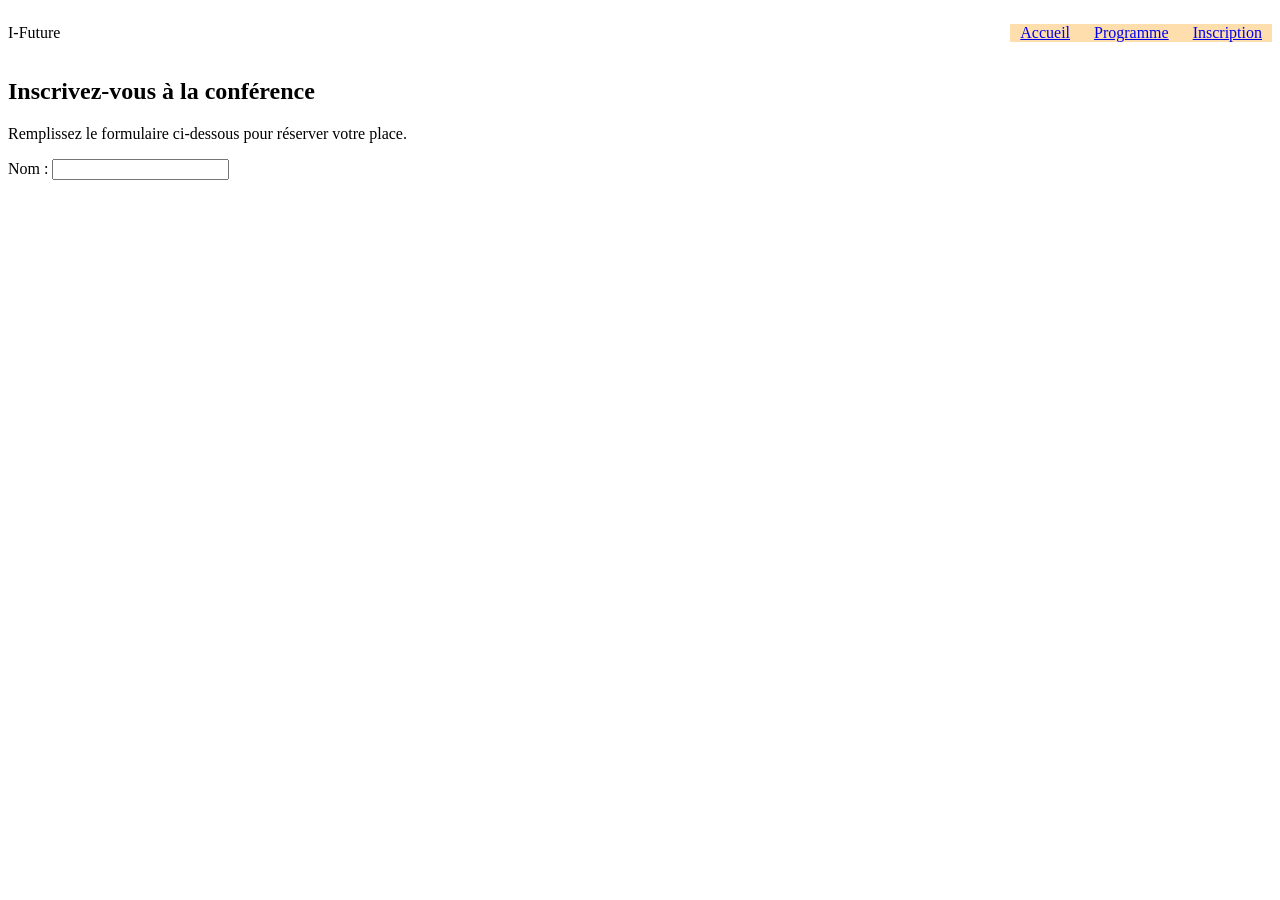
==== inscription.html @ d82d799b "Ma premiere commit du projet" ====
<!DOCTYPE html>
<html lang="fr">
<head>
    <meta charset="UTF-8">
    <meta name="viewport" content="width=device-width, initial-scale=1.0">
    <link rel="stylesheet" href="style.css">
    <title>Tech Future 2025</title>
</head>
<body>
    <header>
        <div class="logo">
            <p>I<span>-</span>Future</p>
        </div>
        <nav class="menu">
            <a href="acceuil.html">Accueil</a>
            <a href="program.html">Programme</a>
            <a href="inscription.html">Inscription</a>
        </nav>
    </header>
    <main>
        <div>
            <h2>Inscrivez-vous à la conférence</h2>
            <p>Remplissez le formulaire ci-dessous pour réserver votre place.</p>
            
        </div>
        <div class="formulaire">
            <form action="" method="post">
                <label for="nom">Nom :</label>
                <input type="text" name="nom" id="nom">
                
            </form>
        </div>
    </main>
    <footer>

    </footer>
</body>
</html>
---- style.css ----
header {
    display: flex;
    justify-content: space-between;
    align-items: center;
}
.menu {
    background-color: navajowhite;
}
.menu a {
    padding: 10px 10px;
}
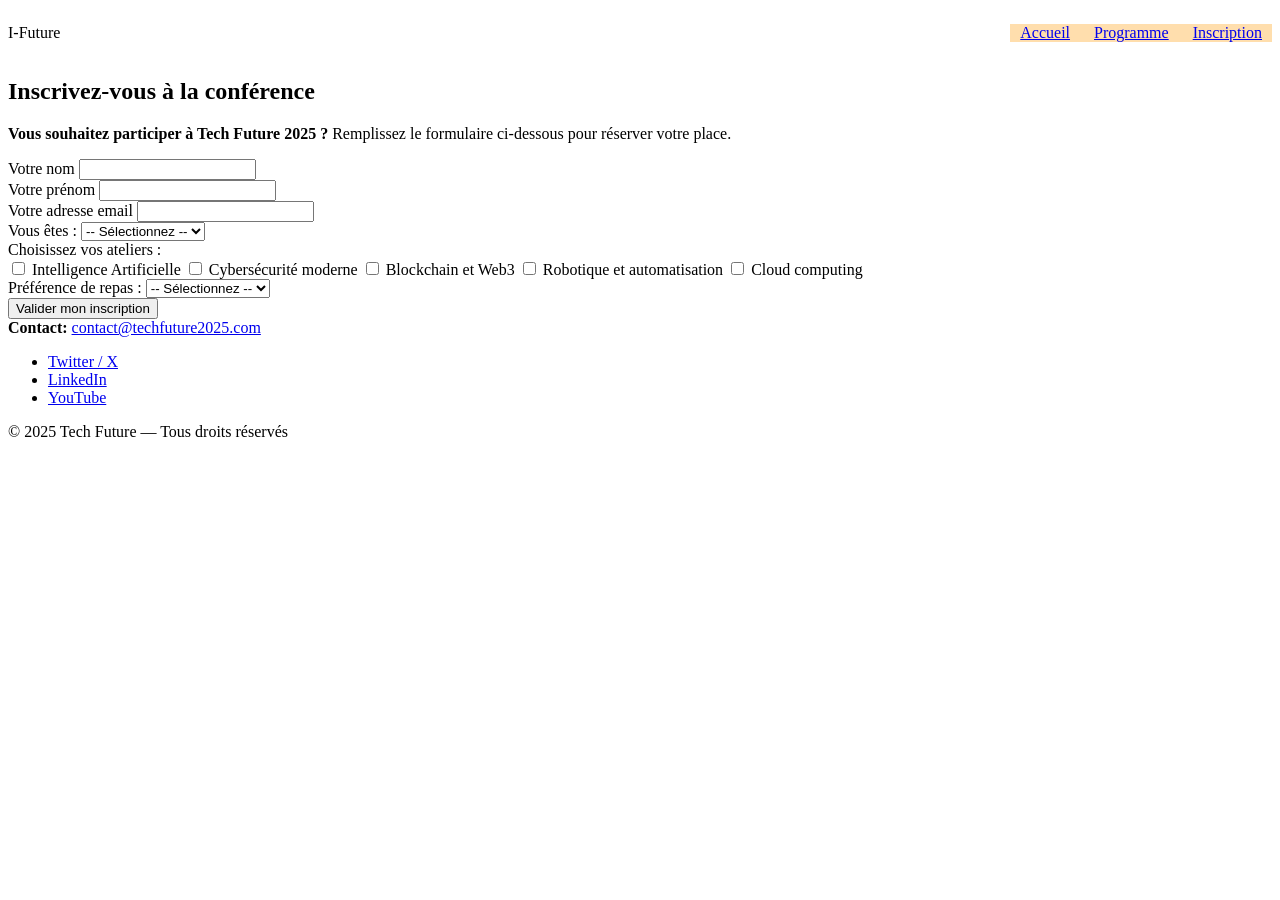
==== commit 010e2315: "Amélioration de la pages d'accceuil. Ajout du programme et formulaire d’inscription ." ====
--- a/inscription.html
+++ b/inscription.html
@@ -4,7 +4,7 @@
     <meta charset="UTF-8">
     <meta name="viewport" content="width=device-width, initial-scale=1.0">
     <link rel="stylesheet" href="style.css">
-    <title>Tech Future 2025</title>
+    <title>Inscription | Tech Future 2025</title>
 </head>
 <body>
     <header>
@@ -20,19 +20,83 @@
     <main>
         <div>
             <h2>Inscrivez-vous à la conférence</h2>
-            <p>Remplissez le formulaire ci-dessous pour réserver votre place.</p>
+            <p><span><strong>Vous souhaitez participer à Tech Future 2025 ?</strong></span> Remplissez le formulaire ci-dessous pour réserver votre place.</p>
             
         </div>
         <div class="formulaire">
-            <form action="" method="post">
-                <label for="nom">Nom :</label>
-                <input type="text" name="nom" id="nom">
+            <form class="form-inscrire" action="#" method="post">
+                <div class="form-group">
+                    <label for="nom">Votre nom</label>
+                    <input type="text" id="nom" name="nom" required>
+                </div>
                 
+                <div class="form-group">
+                    <label for="prenom">Votre prénom</label>
+                    <input type="text" id="prenom" name="prenom" required>
+                </div>
+                
+                <div class="form-group">
+                    <label for="email">Votre adresse email</label>
+                    <input type="email" id="email" name="email" required>
+                </div>
+                
+                <div class="form-group">
+                    <label for="categorie">Vous êtes :</label>
+                    <select id="categorie" name="categorie" required>
+                        <option value="">-- Sélectionnez --</option>
+                        <option value="participant">Participant</option>
+                        <option value="etudiant">Étudiant</option>
+                        <option value="conferencier">Conférencier</option>
+                    </select>
+                </div>
+                
+                <div class="form-group">
+                    <label>Choisissez vos ateliers :</label>
+                    <div class="checkbox-group">
+                        <label>
+                            <input type="checkbox" name="ateliers" value="ia"> Intelligence Artificielle
+                        </label>
+                        <label>
+                            <input type="checkbox" name="ateliers" value="cybersecurite"> Cybersécurité moderne
+                        </label>
+                        <label>
+                            <input type="checkbox" name="ateliers" value="blockchain"> Blockchain et Web3
+                        </label>
+                        <label>
+                            <input type="checkbox" name="ateliers" value="robotique"> Robotique et automatisation
+                        </label>
+                        <label>
+                            <input type="checkbox" name="ateliers" value="cloud"> Cloud computing
+                        </label>
+                    </div>
+                </div>
+                
+                <div class="form-group">
+                    <label for="repas">Préférence de repas :</label>
+                    <select id="repas" name="repas" required>
+                        <option value="">-- Sélectionnez --</option>
+                        <option value="standard">Standard</option>
+                        <option value="vegetarien">Végétarien</option>
+                        <option value="sans-allergene">Sans allergène</option>
+                    </select>
+                </div>
+                
+                <button type="submit" class="submit-button">Valider mon inscription</button>
             </form>
         </div>
     </main>
     <footer>
-
+        <div class="contact">
+            <strong>Contact: </strong><a href="mailto:contact@techfuture2025.com">contact@techfuture2025.com</a>
+        </div>
+        <ul class="socials">
+            <li><a href="#twitter">Twitter / X</a></li>
+            <li><a href="#linkedin">LinkedIn</a></li>
+            <li><a href="#youtube">YouTube</a></li>
+        </ul>
+        <div class="legal">
+            © 2025 Tech Future — Tous droits réservés
+        </div>
     </footer>
 </body>
 </html>
--- a/style.css
+++ b/style.css
@@ -8,4 +8,4 @@
 }
 .menu a {
     padding: 10px 10px;
-}+}
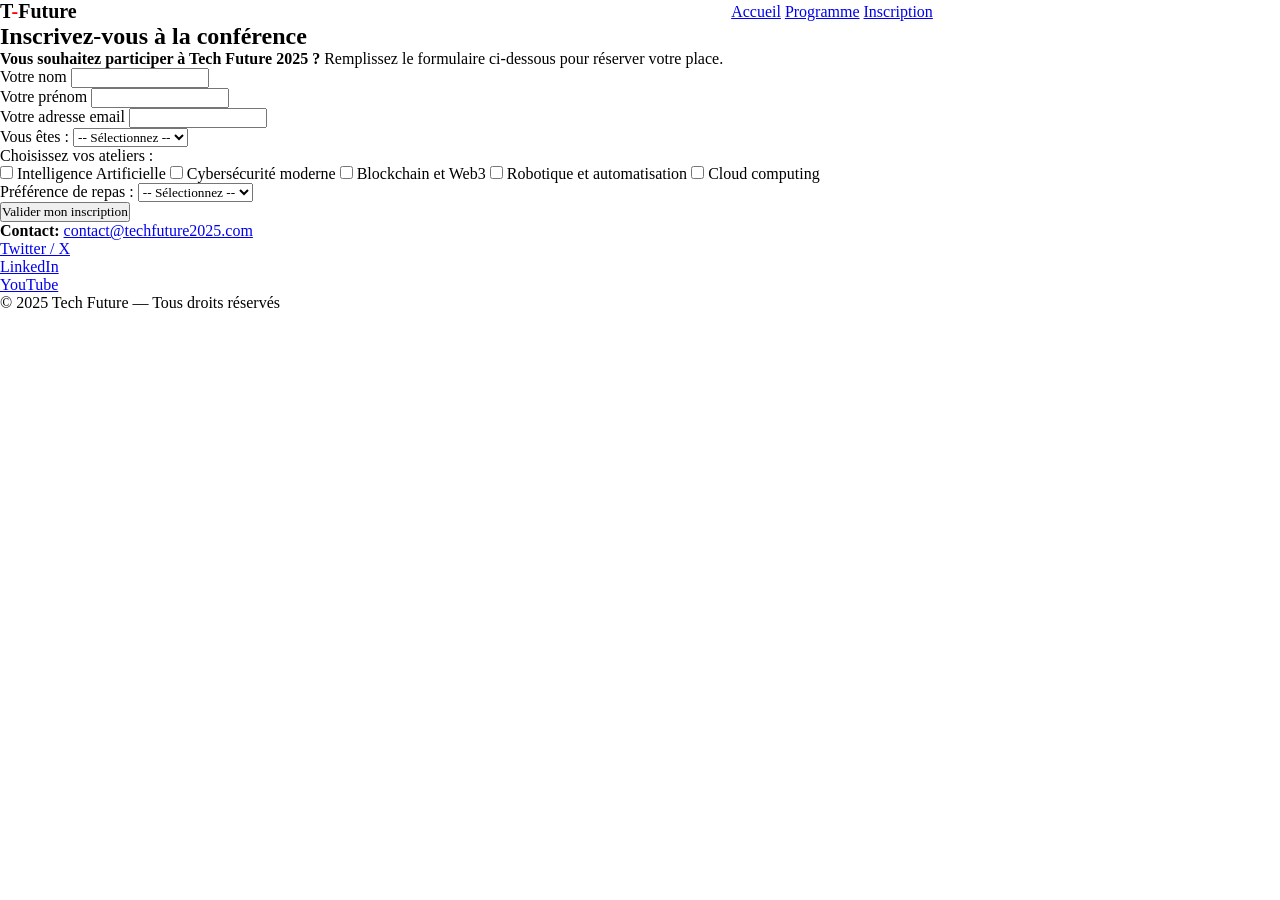
==== commit e7fc3b0a: "Ajoute d'un boutton Participer dans la barre, et aussi un du CSS" ====
--- a/inscription.html
+++ b/inscription.html
@@ -8,14 +8,19 @@
 </head>
 <body>
     <header>
-        <div class="logo">
-            <p>I<span>-</span>Future</p>
+        <div class="logo-div">
+            <div class="logo">
+                <p>T<span>-</span>Future</p>
+            </div>
         </div>
         <nav class="menu">
             <a href="acceuil.html">Accueil</a>
             <a href="program.html">Programme</a>
             <a href="inscription.html">Inscription</a>
         </nav>
+        <div class="btn-header">
+            
+        </div>        
     </header>
     <main>
         <div>
--- a/style.css
+++ b/style.css
@@ -1,11 +1,43 @@
+* {
+    margin: 0;
+    padding: 0;
+    box-sizing: border-box;
+    font-family:Cochin, Georgia, Times, 'Times New Roman', serif;
+}
+body {
+
+}
 header {
     display: flex;
     justify-content: space-between;
-    align-items: center;
+    align-items:center;
+    width: 100%;
 }
-.menu {
-    background-color: navajowhite;
+.logo {
+    font-weight: bold;
+    font-size: 20px;
 }
-.menu a {
-    padding: 10px 10px;
+.logo-div {
+    width: 30%;
 }
+.logo span {
+    color: red;
+}
+.menu ul {
+    display: flex;
+    justify-content: space-between;
+    width: 40%;
+    list-style: none;
+}
+.menu ul li {
+    padding: 10px 20px;
+}
+.menu ul li a{
+    text-decoration: none;
+}
+.bienvenue {
+    color:rgb(4, 122, 225)
+}
+section h2 {
+
+}
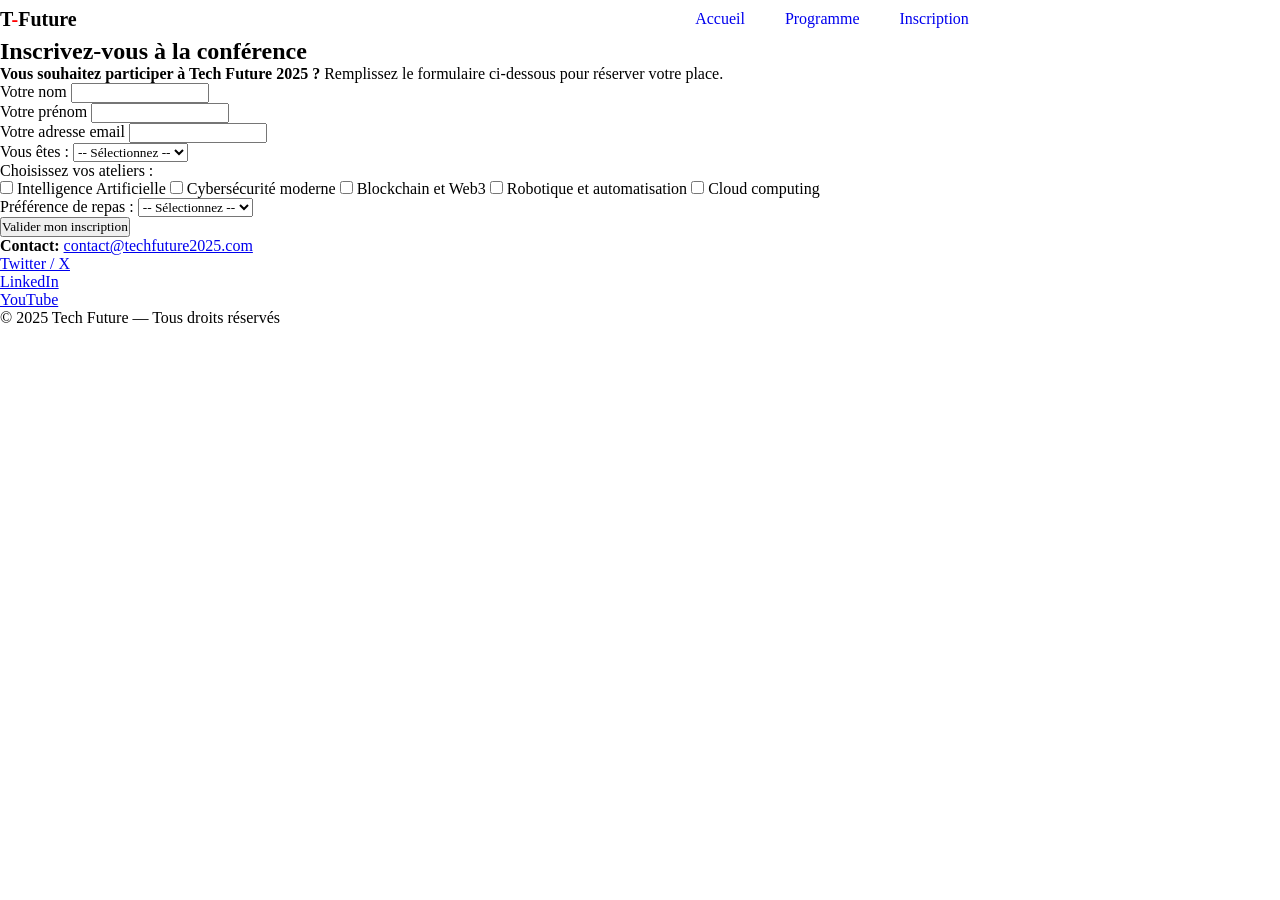
==== commit ab2d3b96: "Quelque modifications" ====
--- a/inscription.html
+++ b/inscription.html
@@ -14,9 +14,11 @@
             </div>
         </div>
         <nav class="menu">
-            <a href="acceuil.html">Accueil</a>
-            <a href="program.html">Programme</a>
-            <a href="inscription.html">Inscription</a>
+            <ul>          
+                <li><a href="acceuil.html">Accueil</a></li>
+                <li><a href="program.html">Programme</a></li>
+                <li><a href="inscription.html">Inscription</a></li>
+            </ul>
         </nav>
         <div class="btn-header">
             
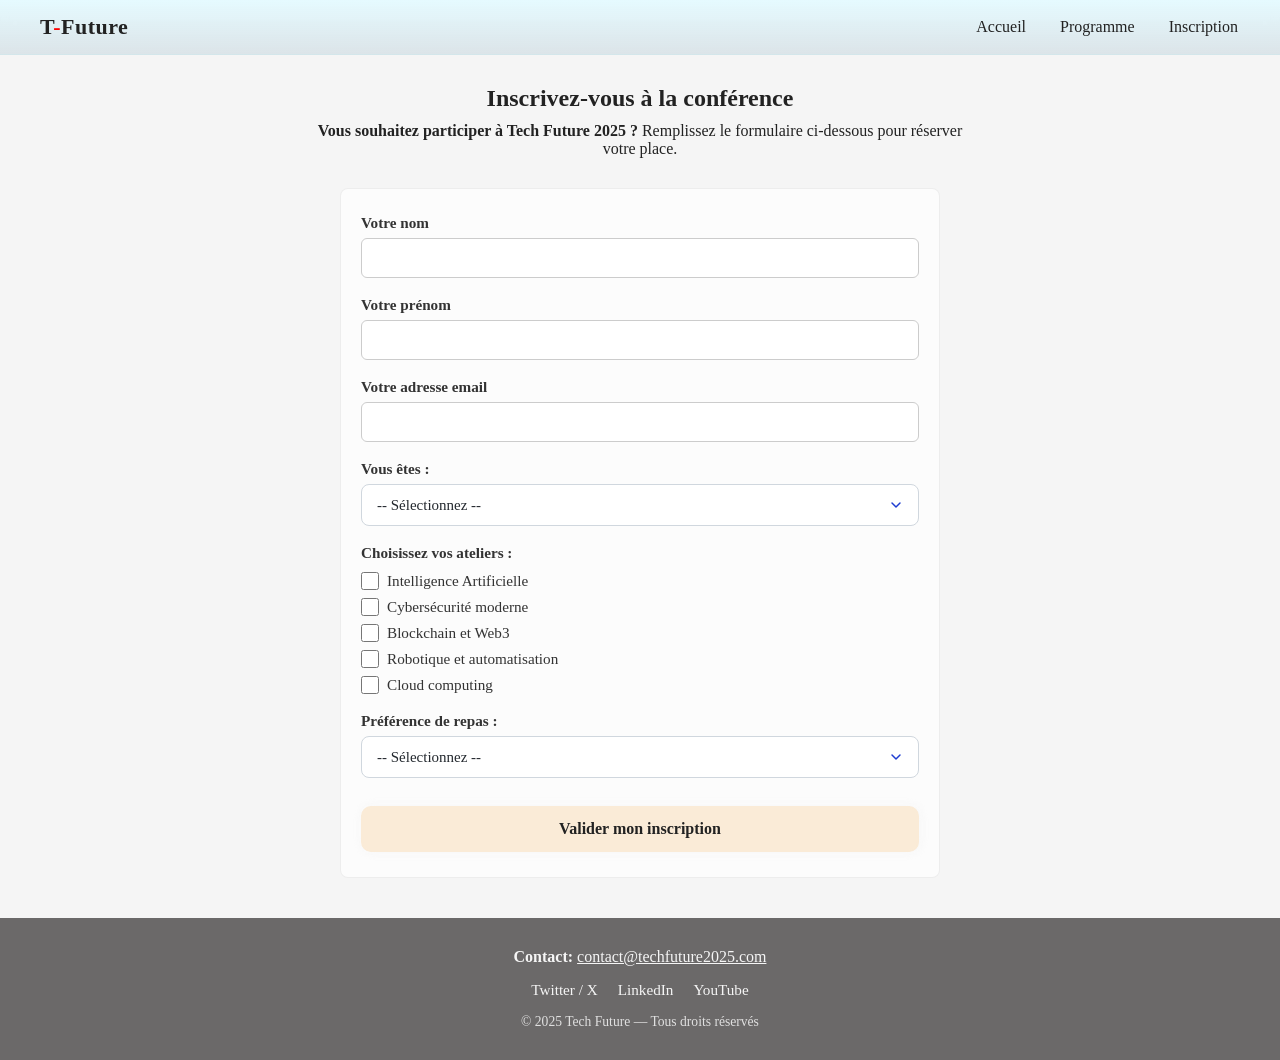
==== commit be49b1dd: "Amélioration du design responsive, de la barre de navigation et des formulaires" ====
--- a/inscription.html
+++ b/inscription.html
@@ -7,28 +7,22 @@
     <title>Inscription | Tech Future 2025</title>
 </head>
 <body>
-    <header>
-        <div class="logo-div">
-            <div class="logo">
-                <p>T<span>-</span>Future</p>
-            </div>
+    <header class="navbar">
+        <div class="logo">
+            <a href="index.html">T<span>-</span>Future</a>
         </div>
         <nav class="menu">
             <ul>          
-                <li><a href="acceuil.html">Accueil</a></li>
+                <li><a href="index.html">Accueil</a></li>
                 <li><a href="program.html">Programme</a></li>
                 <li><a href="inscription.html">Inscription</a></li>
             </ul>
-        </nav>
-        <div class="btn-header">
-            
-        </div>        
+        </nav>       
     </header>
     <main>
         <div>
             <h2>Inscrivez-vous à la conférence</h2>
             <p><span><strong>Vous souhaitez participer à Tech Future 2025 ?</strong></span> Remplissez le formulaire ci-dessous pour réserver votre place.</p>
-            
         </div>
         <div class="formulaire">
             <form class="form-inscrire" action="#" method="post">
@@ -106,4 +100,5 @@
         </div>
     </footer>
 </body>
-</html>+</html>
+
--- a/style.css
+++ b/style.css
@@ -2,42 +2,639 @@
     margin: 0;
     padding: 0;
     box-sizing: border-box;
-    font-family:Cochin, Georgia, Times, 'Times New Roman', serif;
-}
+    font-family: Avenir, Poppins, Times, 'Times New Roman', serif;
+}
+
 body {
-
-}
-header {
+    background-color: #f5f5f5;
+    color: #222;
+    overflow-x: hidden;
+}
+
+img {
+    max-width: 100%;
+    height: auto;
+    display: block;
+}
+
+/* =========================================
+   Navbar & Navigation
+   ========================================= */
+.navbar {
+    position: sticky;
+    top: 0;
+    z-index: 1000;
     display: flex;
     justify-content: space-between;
-    align-items:center;
-    width: 100%;
-}
-.logo {
-    font-weight: bold;
-    font-size: 20px;
-}
-.logo-div {
-    width: 30%;
-}
+    align-items: center;
+    width: 100%;
+    padding: 14px 40px;
+    background: linear-gradient(to bottom, rgba(228, 250, 255, 0.95), rgba(215, 225, 230, 0.85));
+    backdrop-filter: blur(10px);
+    -webkit-backdrop-filter: blur(10px);
+    border-bottom: 1px solid rgba(0, 0, 0, 0.08);
+    flex-wrap: wrap;
+    gap: 15px;
+    transition: all 0.3s ease;
+}
+
+.logo a {
+    font-weight: 700;
+    font-size: 22px;
+    text-decoration: none;
+    color: #222;
+    letter-spacing: 0.5px;
+    transition: opacity 0.2s ease;
+}
+
+.logo a:hover {
+    opacity: 0.85;
+}
+
 .logo span {
     color: red;
 }
+
 .menu ul {
     display: flex;
-    justify-content: space-between;
-    width: 40%;
+    align-items: center;
+    gap: 30px;
     list-style: none;
-}
-.menu ul li {
-    padding: 10px 20px;
-}
-.menu ul li a{
+    flex-wrap: wrap;
+}
+
+.menu a {
+    position: relative;
     text-decoration: none;
-}
+    color: #222;
+    font-weight: 500;
+    font-size: 16px;
+    padding: 6px 2px;
+    transition: color 0.3s ease;
+}
+
+.menu a::after {
+    content: '';
+    position: absolute;
+    bottom: 0;
+    left: 0;
+    width: 0%;
+    height: 2px;
+    background-color: #1e3cd1;
+    border-radius: 2px;
+    transition: width 0.3s ease;
+}
+
+.menu a:hover {
+    color: #1e3cd1;
+}
+
+.menu a:hover::after {
+    width: 100%;
+}
+
+/* =========================================
+   Hero Accueil
+   ========================================= */
+.hero-acceuil {
+    padding: 40px 20px;
+    min-height: 55vh;
+    height: auto;
+    width: 100%;
+    background-image: linear-gradient(rgba(0, 0, 0, 0.45), rgba(0, 0, 0, 0.45)), url("img/headway.jpg");
+    background-size: cover;
+    background-position: center;
+    background-repeat: no-repeat;
+    display: flex;
+    flex-direction: column;
+    justify-content: center;
+    align-items: center;
+    text-align: center;
+}
+
 .bienvenue {
-    color:rgb(4, 122, 225)
-}
-section h2 {
-
-}
+    color: #f5f5f5;
+    text-align: center;
+    font-size: clamp(1.4rem, 4vw, 2.2rem);
+    margin-bottom: 8px;
+}
+
+.slogan {
+    color: #f5f5f5;
+    text-align: center;
+    font-style: italic;
+    font-size: clamp(0.95rem, 2.5vw, 1.15rem);
+    margin-bottom: 20px;
+}
+
+.info-acceuil {
+    color: antiquewhite;
+    max-width: 800px;
+    width: 100%;
+    margin: 0 auto;
+    line-height: 1.6;
+    font-size: clamp(0.9rem, 2vw, 1rem);
+}
+
+.info-box {
+    display: flex;
+    flex-direction: column;
+    align-items: center;
+    text-align: center;
+    margin: 20px 0;
+    gap: 6px;
+}
+
+.btn-div {
+    display: flex;
+    flex-direction: row;
+    justify-content: center;
+    width: 100%;
+    margin-top: 10px;
+}
+
+.btn-reserve {
+    position: relative;
+    text-decoration: none;
+    padding: 10px 24px;
+    background-color: antiquewhite;
+    border: 2px solid antiquewhite;
+    border-radius: 10px;
+    box-shadow: 1px 0px 10px 1px #f5f5f5b3;
+    color: #222;
+    font-weight: 600;
+    display: inline-block;
+    transition: all 0.3s ease;
+}
+
+.btn-reserve:hover {
+    background-color: yellow;
+    border: 2px solid yellow;
+    box-shadow: 1px 0px 10px 1px #f6f04bb3;
+    color: #111;
+}
+
+/* =========================================
+   FAQ / Aside (Accueil)
+   ========================================= */
+.faq {
+    max-width: 850px;
+    margin: 0 auto;
+    padding: 35px 20px;
+}
+
+.faq h2 {
+    margin-bottom: 15px;
+    color: #222;
+}
+
+.faq ul {
+    padding-left: 20px;
+    display: flex;
+    flex-direction: column;
+    gap: 10px;
+}
+
+.faq li {
+    line-height: 1.5;
+    color: #333;
+}
+
+/* =========================================
+   Programme & Tables (program.html)
+   ========================================= */
+.programme {
+    max-width: 950px;
+    margin: 0 auto;
+    padding: 35px 20px;
+}
+
+.programme > h2 {
+    text-align: center;
+    margin-bottom: 30px;
+    color: #222;
+}
+
+.jour1, .jour2, .jour3 {
+    width: 100%;
+    overflow-x: auto;
+    -webkit-overflow-scrolling: touch;
+    margin-bottom: 30px;
+    border-radius: 8px;
+    background-color: rgba(255, 255, 255, 0.5);
+    border: 1px solid rgba(0, 0, 0, 0.06);
+    padding: 12px;
+}
+
+.prog-table {
+    width: 100%;
+    min-width: 500px;
+    border-collapse: collapse;
+    background: transparent;
+}
+
+.prog-table caption {
+    font-weight: bold;
+    padding: 6px 4px 12px;
+    text-align: left;
+    font-size: 1.05rem;
+    color: #333;
+}
+
+.prog-table th,
+.prog-table td {
+    border: 1px solid rgba(0, 0, 0, 0.08);
+    padding: 11px 14px;
+    text-align: left;
+    font-size: 0.95rem;
+}
+
+.prog-table th {
+    background-color: rgba(0, 0, 0, 0.04);
+    color: #222;
+    font-weight: 600;
+}
+
+.prog-table tbody tr:hover {
+    background-color: rgba(255, 255, 255, 0.65);
+}
+
+/* =========================================
+   Invités d'honneur (program.html)
+   ========================================= */
+.invites {
+    max-width: 1100px;
+    margin: 0 auto;
+    padding: 35px 20px 60px;
+    text-align: center;
+}
+
+.invites > h2 {
+    margin-bottom: 35px;
+    color: #222;
+}
+
+.invite-img {
+    display: flex;
+    flex-wrap: wrap;
+    justify-content: center;
+    gap: 25px;
+}
+
+.invite-img article {
+    flex: 1 1 250px;
+    max-width: 290px;
+    background-color: rgba(255, 255, 255, 0.55);
+    border: 1px solid rgba(0, 0, 0, 0.06);
+    border-radius: 8px;
+    padding: 16px;
+    box-shadow: none;
+    display: flex;
+    flex-direction: column;
+    align-items: center;
+    text-align: center;
+    transition: background-color 0.25s ease, border-color 0.25s ease;
+}
+
+.invite-img article:hover {
+    background-color: rgba(255, 255, 255, 0.85);
+    border-color: rgba(0, 0, 0, 0.12);
+}
+
+.invite-img figure {
+    width: 100%;
+    margin-bottom: 12px;
+}
+
+.invite-img img {
+    width: 100%;
+    max-width: 240px;
+    height: auto;
+    border-radius: 6px;
+    margin: 0 auto;
+}
+
+.invite-img figcaption {
+    font-size: 0.85rem;
+    color: #666;
+    margin-top: 6px;
+}
+
+.invite-img h3 {
+    margin: 8px 0 6px;
+    font-size: 1.1rem;
+    color: #222;
+}
+
+.invite-img p {
+    font-size: 0.9rem;
+    color: #555;
+    line-height: 1.4;
+}
+
+/* =========================================
+   Inscription Form (inscription.html)
+   ========================================= */
+main > div:first-child {
+    text-align: center;
+    max-width: 700px;
+    margin: 0 auto;
+    padding: 30px 20px 10px;
+}
+
+main > div:first-child h2 {
+    margin-bottom: 10px;
+}
+
+.formulaire {
+    width: 100%;
+    max-width: 600px;
+    margin: 20px auto 40px;
+    padding: 25px 20px;
+    background-color: rgba(255, 255, 255, 0.7);
+    border: 1px solid rgba(0, 0, 0, 0.06);
+    border-radius: 8px;
+}
+
+.form-group {
+    margin-bottom: 18px;
+    display: flex;
+    flex-direction: column;
+    gap: 6px;
+}
+
+.form-group label {
+    font-weight: 600;
+    font-size: 0.95rem;
+    color: #333;
+    text-align: left;
+}
+
+.form-group input[type="text"],
+.form-group input[type="email"] {
+    width: 100%;
+    padding: 10px 12px;
+    border: 1px solid #ccc;
+    border-radius: 6px;
+    font-size: 16px;
+    font-family: inherit;
+    background-color: #fff;
+    transition: border-color 0.2s ease, box-shadow 0.2s ease;
+}
+
+.form-group input[type="text"]:focus,
+.form-group input[type="email"]:focus {
+    outline: none;
+    border-color: #1e3cd1;
+    box-shadow: 0 0 0 2px rgba(30, 60, 209, 0.15);
+}
+
+/* Sélecteurs de choix : "Vous êtes" (#categorie) et "Préférence de repas" (#repas) */
+.form-group select {
+    width: 100%;
+    padding: 12px 42px 12px 15px;
+    background-color: #ffffff;
+    border: 1.5px solid #d0d7de;
+    border-radius: 8px;
+    font-size: 15px;
+    font-weight: 500;
+    color: #24292f;
+    font-family: inherit;
+    cursor: pointer;
+    appearance: none;
+    -webkit-appearance: none;
+    -moz-appearance: none;
+    background-image: url("data:image/svg+xml;charset=UTF-8,%3csvg xmlns='http://www.w3.org/2000/svg' viewBox='0 0 24 24' fill='none' stroke='%231e3cd1' stroke-width='2.2' stroke-linecap='round' stroke-linejoin='round'%3e%3cpolyline points='6 9 12 15 18 9'%3e%3c/polyline%3e%3c/svg%3e");
+    background-repeat: no-repeat;
+    background-position: right 14px center;
+    background-size: 16px;
+    transition: border-color 0.25s ease, box-shadow 0.25s ease, background-color 0.25s ease;
+}
+
+.form-group select:hover {
+    border-color: #1e3cd1;
+    background-color: #f7faff;
+}
+
+.form-group select:focus {
+    outline: none;
+    border-color: #1e3cd1;
+    background-color: #ffffff;
+    box-shadow: 0 0 0 3.5px rgba(30, 60, 209, 0.15);
+}
+
+.form-group select option {
+    padding: 10px;
+    background-color: #ffffff;
+    color: #222;
+}
+
+.checkbox-group {
+    display: flex;
+    flex-direction: column;
+    gap: 8px;
+    margin-top: 4px;
+}
+
+.checkbox-group label {
+    display: flex;
+    align-items: center;
+    gap: 8px;
+    font-weight: normal;
+    cursor: pointer;
+    font-size: 0.95rem;
+}
+
+.checkbox-group input[type="checkbox"] {
+    width: 18px;
+    height: 18px;
+    accent-color: #1e3cd1;
+    cursor: pointer;
+}
+
+.submit-button {
+    width: 100%;
+    padding: 12px 20px;
+    background-color: antiquewhite;
+    border: 2px solid antiquewhite;
+    border-radius: 10px;
+    box-shadow: 1px 0px 10px 1px #f5f5f5b3;
+    color: #222;
+    font-weight: 600;
+    font-size: 16px;
+    cursor: pointer;
+    margin-top: 10px;
+    transition: all 0.3s ease;
+}
+
+.submit-button:hover {
+    background-color: yellow;
+    border-color: yellow;
+    box-shadow: 1px 0px 10px 1px #f6f04bb3;
+}
+
+/* =========================================
+   Footer
+   ========================================= */
+footer {
+    background-color: #6b6969;
+    color: #f5f5f5;
+    padding: 30px 20px;
+    text-align: center;
+    display: flex;
+    flex-direction: column;
+    align-items: center;
+    gap: 15px;
+}
+
+footer a {
+    color: #f5f5f5;
+    text-decoration: underline;
+    transition: color 0.2s ease;
+}
+
+footer a:hover {
+    color: yellow;
+}
+
+.newsletter {
+    display: flex;
+    flex-direction: column;
+    align-items: center;
+    gap: 8px;
+    width: 100%;
+}
+
+.newsletter form {
+    display: flex;
+    flex-wrap: wrap;
+    justify-content: center;
+    gap: 8px;
+    width: 100%;
+    max-width: 420px;
+}
+
+.newsletter input[type="email"] {
+    flex: 1 1 200px;
+    padding: 8px 12px;
+    border: 1px solid #ccc;
+    border-radius: 6px;
+    font-size: 15px;
+    background: #fff;
+}
+
+.newsletter button {
+    padding: 8px 16px;
+    background-color: antiquewhite;
+    border: 1px solid antiquewhite;
+    border-radius: 6px;
+    font-weight: 600;
+    cursor: pointer;
+    transition: background-color 0.2s ease;
+}
+
+.newsletter button:hover {
+    background-color: yellow;
+    border-color: yellow;
+}
+
+address, .contact {
+    font-style: normal;
+}
+
+.socials {
+    display: flex;
+    justify-content: center;
+    flex-wrap: wrap;
+    gap: 20px;
+    list-style: none;
+    padding: 0;
+}
+
+.socials li {
+    margin: 0;
+}
+
+.socials a {
+    text-decoration: none;
+    color: #f5f5f5;
+    font-size: 0.95rem;
+}
+
+.socials a:hover {
+    color: yellow;
+}
+
+.legal {
+    font-size: 0.85rem;
+    color: #e0e0e0;
+}
+
+/* =========================================
+   Responsive Media Queries
+   ========================================= */
+
+/* Tablet & Medium screens (<= 768px) */
+@media screen and (max-width: 768px) {
+    .menu ul {
+        gap: 20px;
+    }
+
+    .hero-acceuil {
+        padding: 35px 15px;
+    }
+
+    .formulaire {
+        margin: 15px auto 30px;
+        padding: 20px 15px;
+    }
+}
+
+/* Mobile screens (<= 480px) */
+@media screen and (max-width: 480px) {
+    .navbar {
+        padding: 12px 15px;
+        flex-direction: column;
+        gap: 12px;
+        text-align: center;
+    }
+
+    .menu ul {
+        gap: 20px;
+        justify-content: center;
+    }
+
+    .menu a {
+        font-size: 15px;
+    }
+
+    .hero-acceuil {
+        padding: 30px 12px;
+    }
+
+    .btn-reserve {
+        width: 100%;
+        max-width: 280px;
+        text-align: center;
+    }
+
+    .newsletter form {
+        flex-direction: column;
+        width: 100%;
+    }
+
+    .newsletter input[type="email"],
+    .newsletter button {
+        width: 100%;
+    }
+
+    .prog-table th,
+    .prog-table td {
+        padding: 8px 10px;
+        font-size: 0.85rem;
+    }
+
+    .socials {
+        gap: 12px;
+    }
+}
